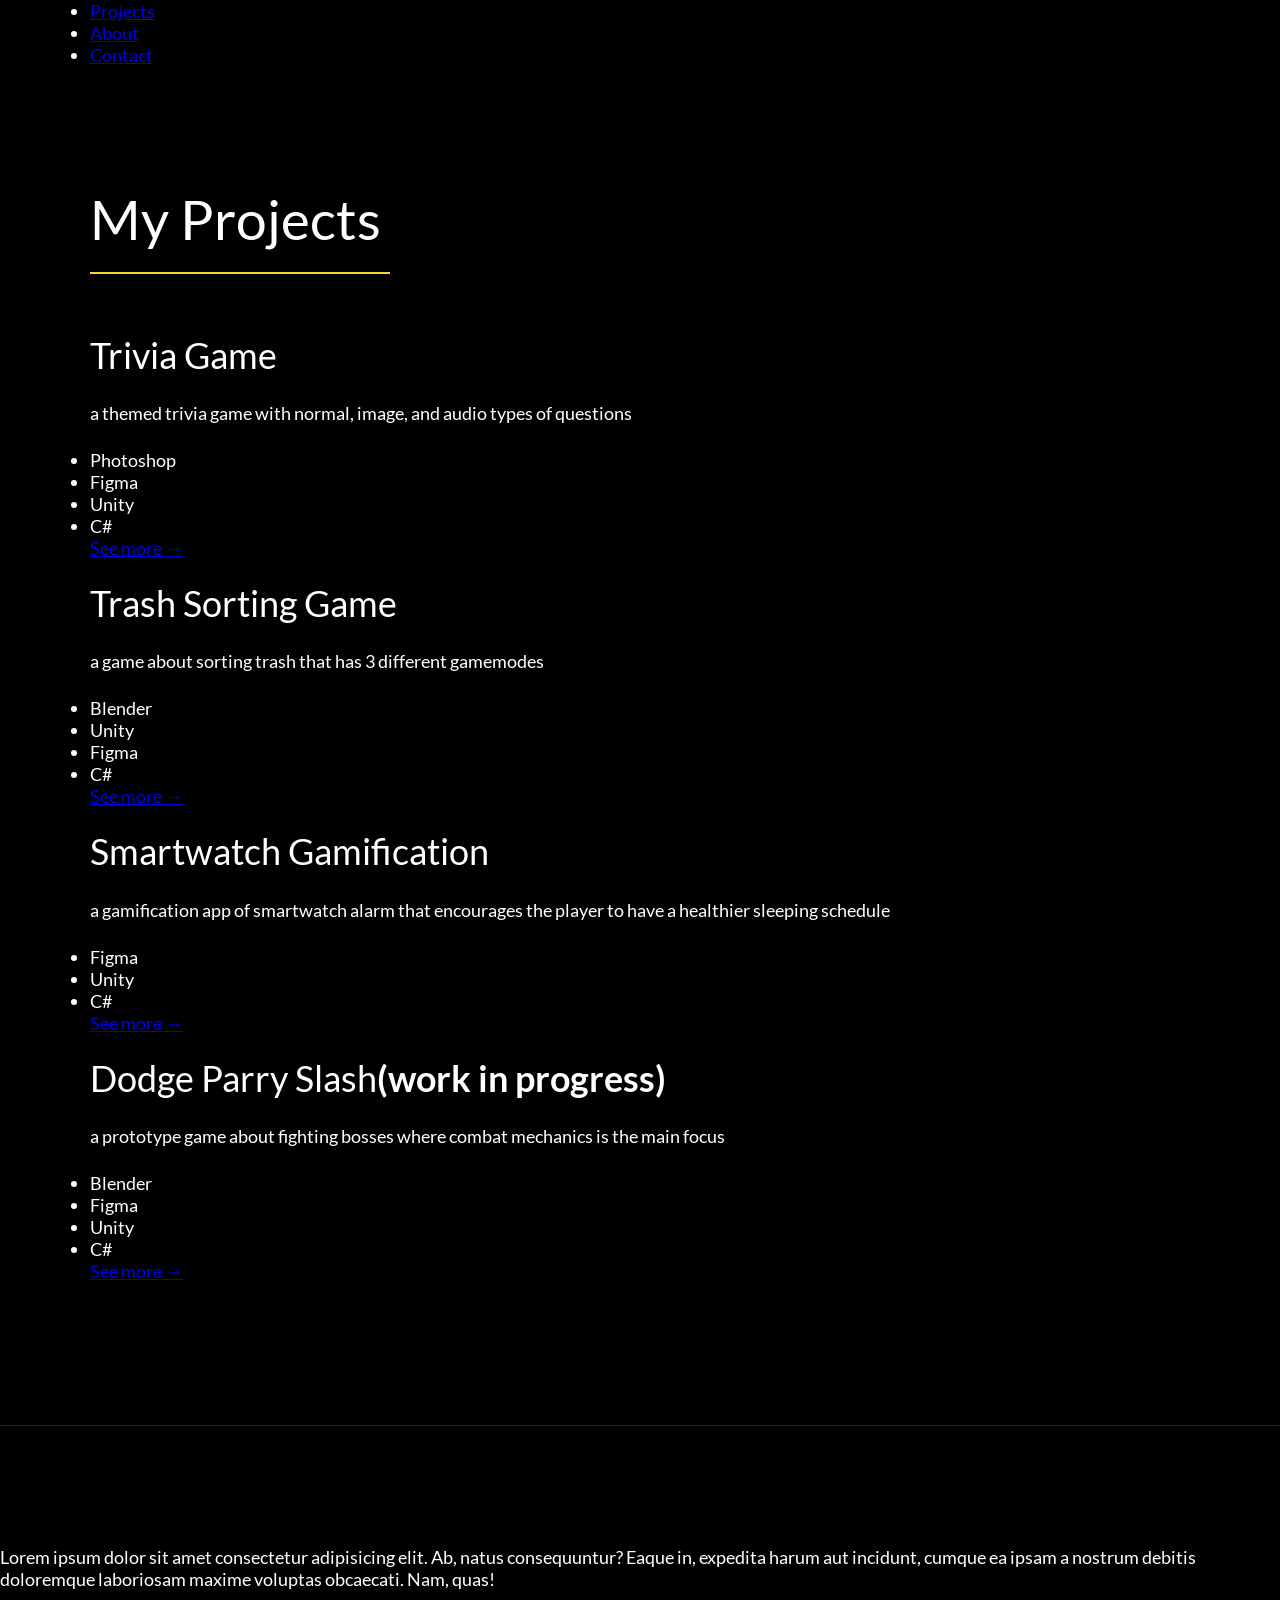
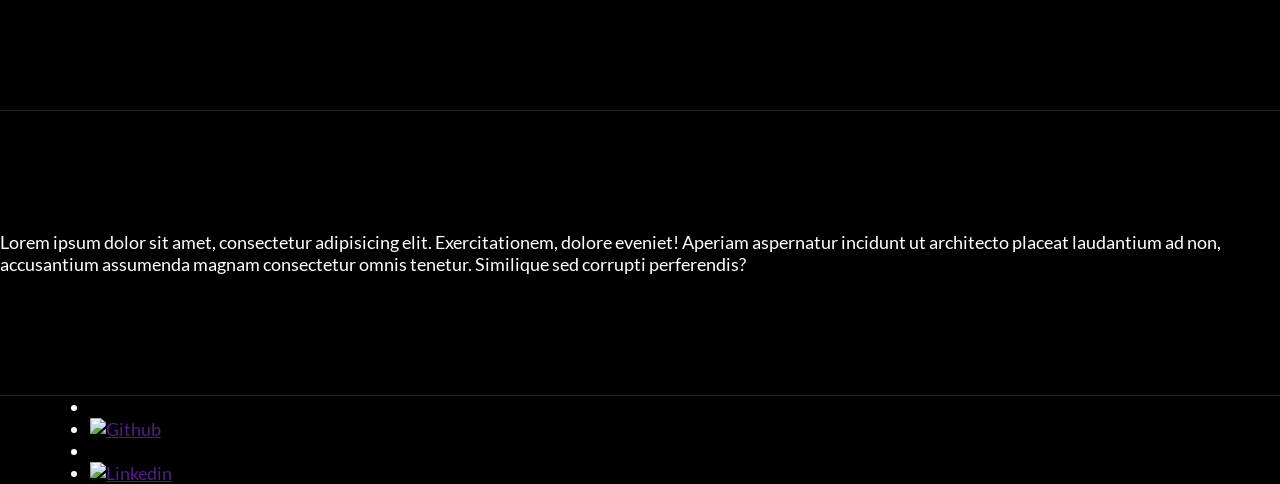
==== index.html @ f2f9a998 "dynamic borders, headers n paragraphs" ====
<!DOCTYPE html>
<html lang="en">
<head>
    <meta charset="UTF-8">
    <meta name="viewport" content="width=device-width, initial-scale=1.0">
    <title>Imanuel Eklesio | Game Developer | Indonesia, Jakarta</title>
    <link rel="stylesheet" href="style.css">
</head>

<body>
    <header class="header" role="banner" id="top">
        <div class="row">
            <nav class="nav" role="navigation">
                <ul class="nav-items">
                    <li class="nav-item"><a class="nav-link" href="#project">Projects</a></li>
                    <li class="nav-item"><a class="nav-link" href="#about">About</a></li>
                    <li class="nav-item"><a class="nav-link" href="#contact">Contact</a></li>
                </ul>
            </nav>
        </div>
    </header>
    <main role="main">
        <section class="project", id="project">
            <div class="row">
                <h2>My Projects</h2>
                <div class="project-boxes">
                    <div class="project-box">
                        <div class="project-text">
                            <h3>Trivia Game</h3>
                            <p>a themed trivia game with normal, image, and audio types of questions</p>
                            <ul>
                                <li>Photoshop</li>
                                <li>Figma</li>
                                <li>Unity</li>
                                <li>C#</li>
                            </ul>
                            <div class="work-links">
                                <a href="project-1.html" target="_self" title="details">See more <span>&rarr;</span></a>
                            </div>
                        </div>
                        <div class="project-thumbnail">
                            <img src="" alt="">
                        </div>
                    </div>
                    <div class="project-box">
                        <div class="project-text">
                            <h3>Trash Sorting Game</h3>
                            <p>a game about sorting trash that has 3 different gamemodes</p>
                            <ul>
                                <li>Blender</li>
                                <li>Unity</li>
                                <li>Figma</li>
                                <li>C#</li>
                            </ul>
                            <div class="work-links">
                                <a href="project-2.html" target="_self" title="details">See more <span>&rarr;</span></a>
                            </div>
                        </div>
                        <div class="project-thumbnail">
                            <img src="" alt="">
                        </div>
                    </div><div class="project-box">
                        <div class="project-text">
                            <h3>Smartwatch Gamification</h3>
                            <p>a gamification app of smartwatch alarm that encourages the player to have a healthier sleeping schedule</p>
                            <ul>
                                <li>Figma</li>
                                <li>Unity</li>
                                <li>C#</li>
                            </ul>
                            <div class="work-links">
                                <a href="project-3.html" target="_self" title="details">See more <span>&rarr;</span></a>
                            </div>
                        </div>
                        <div class="project-thumbnail">
                            <img src="" alt="">
                        </div>
                    </div>
                    <div class="project-box">
                        <div class="project-text">
                            <h3>Dodge Parry Slash<b>(work in progress)</b></h3>
                            <p>a prototype game about fighting bosses where combat mechanics is the main focus </p>
                            <ul>
                                <li>Blender</li>
                                <li>Figma</li>
                                <li>Unity</li>
                                <li>C#</li>
                            </ul>
                            <div class="work-links">
                                <a href="project-4.html" target="_self" title="details">See more <span>&rarr;</span></a>
                            </div>
                        </div>
                        <div class="project-thumbnail">
                            <img src="" alt="">
                        </div>
                    </div>
                </div>
            </div>
        </section>
        <section class="about" id="about">
            Lorem ipsum dolor sit amet consectetur adipisicing elit. Ab, natus consequuntur? Eaque in, expedita harum aut incidunt, cumque ea ipsam a nostrum debitis doloremque laboriosam maxime voluptas obcaecati. Nam, quas!
        </section>
        <section class="contact" id="contact">
            Lorem ipsum dolor sit amet, consectetur adipisicing elit. Exercitationem, dolore eveniet! Aperiam aspernatur incidunt ut architecto placeat laudantium ad non, accusantium assumenda magnam consectetur omnis tenetur. Similique sed corrupti perferendis?
        </section>
    </main>

    <footer role="contentinfo" class="footer">
        <div class="row">
            <ul class="footer-social-links">
                <li class="footer-social-link-item">
                    <a href="" title="Link to  Profile">
                        <img src="" class="footer__social-image" alt="">
                    </a>
                </li>
                <li class="footer__social-link-item">
                    <a href="" title="Link to Github Profile">
                        <img src="" class="footer__social-image" alt="Github">
                    </a>
                </li>
                <li class="footer__social-link-item">
                    <a href="" title="Link to  Profile">
                        <img src="" class="footer__social-image" alt="">
                    </a>
                </li>
                <li class="footer__social-link-item">
                    <a href="" title="Link to Linkedin Profile">
                        <img src="" class="footer__social-image" alt="Linkedin">
                    </a>
                </li>
            </ul>
        </div>
    </footer>
</body>
</html>
---- style.css ----
@font-face{
    font-family: 'Lato';
    font-style: normal;
    font-weight: 400;
    src: url('./fonts/Lato-Regular.ttf') format('truetype');
}

@font-face{
    font-family: 'Lato';
    font-style: italic;
    font-weight: 400;
    src: url('./fonts/Lato-Italic.ttf') format('truetype');
}

@font-face{
    font-family: 'Lato';
    font-style: normal;
    font-weight: 700;
    src: url('./fonts/Lato-Bold.ttf') format('truetype');
}

* {
    margin: 0;
    padding: 0;
    box-sizing: inherit;
}

:root{
    --white: #ffffff;
    --black: #000000;
    --grey: #4b514a;
    --yellow: #F2D638;

    --font-size-small: 1.8rem;
    --font-size-normal: 2.2rem;
    --font-size-medium: 2.8rem;
    --font-size-medium-1: 3.6rem;
    --font-size-large: 5.5rem;
    --font-size-huge: 7.5rem;
    --font-stack: 'Lato', sans-serif;

    --line-height-normal: 1.7;
    --line-height-small: 1.2;

    --gutter-huge: 12rem;
    --gutter-medium: 6rem;
    --gutter-normal: 3rem;
    --gutter-small-1: 2.5rem;
    --gutter-small: 2rem;

    --container-max-width: 1180px;
    --container-normal-width: 800px;
    --container-medium-width: 700px; 
    --container-small-width: 500px;

    --border-light: 1px solid rgb(36, 35, 35);
}

body{
    background-color: var(--black);
    color: var(--white);
    font-size: var(--font-size-small);
    font-family: var(--font-stack);
    font-weight: 400;
}

html{
    font-size: 62.5%;
    box-sizing: border-box;
    scroll-behavior: smooth;
}

.row{
    max-width: var(--container-max-width);
    margin: 0 auto;
}

section{
    padding: var(--gutter-huge) 0;
    border-bottom: var(--border-light);
}

img{
    object-fit: contain;
    max-width: 100%;
}

@media(max-width: 1340px){
    .row {
        max-width: 1100px;
    }
}

@media(max-width: 1240px){
    .row {
        padding: 0 var(--gutter-medium);
    }
}

@media(max-width: 600px){
    .row {
        padding: 0 var(--gutter-normal);
    }
}

@media(max-width: 600px){
    .row {
        padding: 0 var(--gutter-small);
    }
}


h1, h2, h3{
    font-family: 'Lato', sans-serif;
    font-weight: 400;
    line-height: var(--line-height-small);
    color: var(--white);
}

.heading-primary{
    line-height: 1;
    font-size: var(--font-size-huge);
    font-weight: 400;
}

@media(max-width: 900px){
    .heading-primary {
        font-size: 6.5rem;
    }
}

h2{
    font-size: var(--font-size-large);
    margin-bottom: var(--gutter-medium);
}

h2::after {
    content: '';
    display: block;
    height: 2px;
    width: 30rem;
    background: var(--yellow);
    margin: var(--gutter-small) 0;
}

h3 {
    font-size: var(--font-size-medium-1);
    margin-bottom: var(--gutter-small);
}

@media(max-width: 500px) {
    .heading-primary {
        font-size: var(--font-size-large);
    }

    h2 {
        font-size: var(--font-size-medium-1);
    }

    h3 {
        font-size: var(--font-size-medium);
    }
}

p {
    margin: var(--gutter-small-1) 0;
}

@media(max-width: 900px) {
    p { 
        max-width: var(--container-small-width);
    }
}
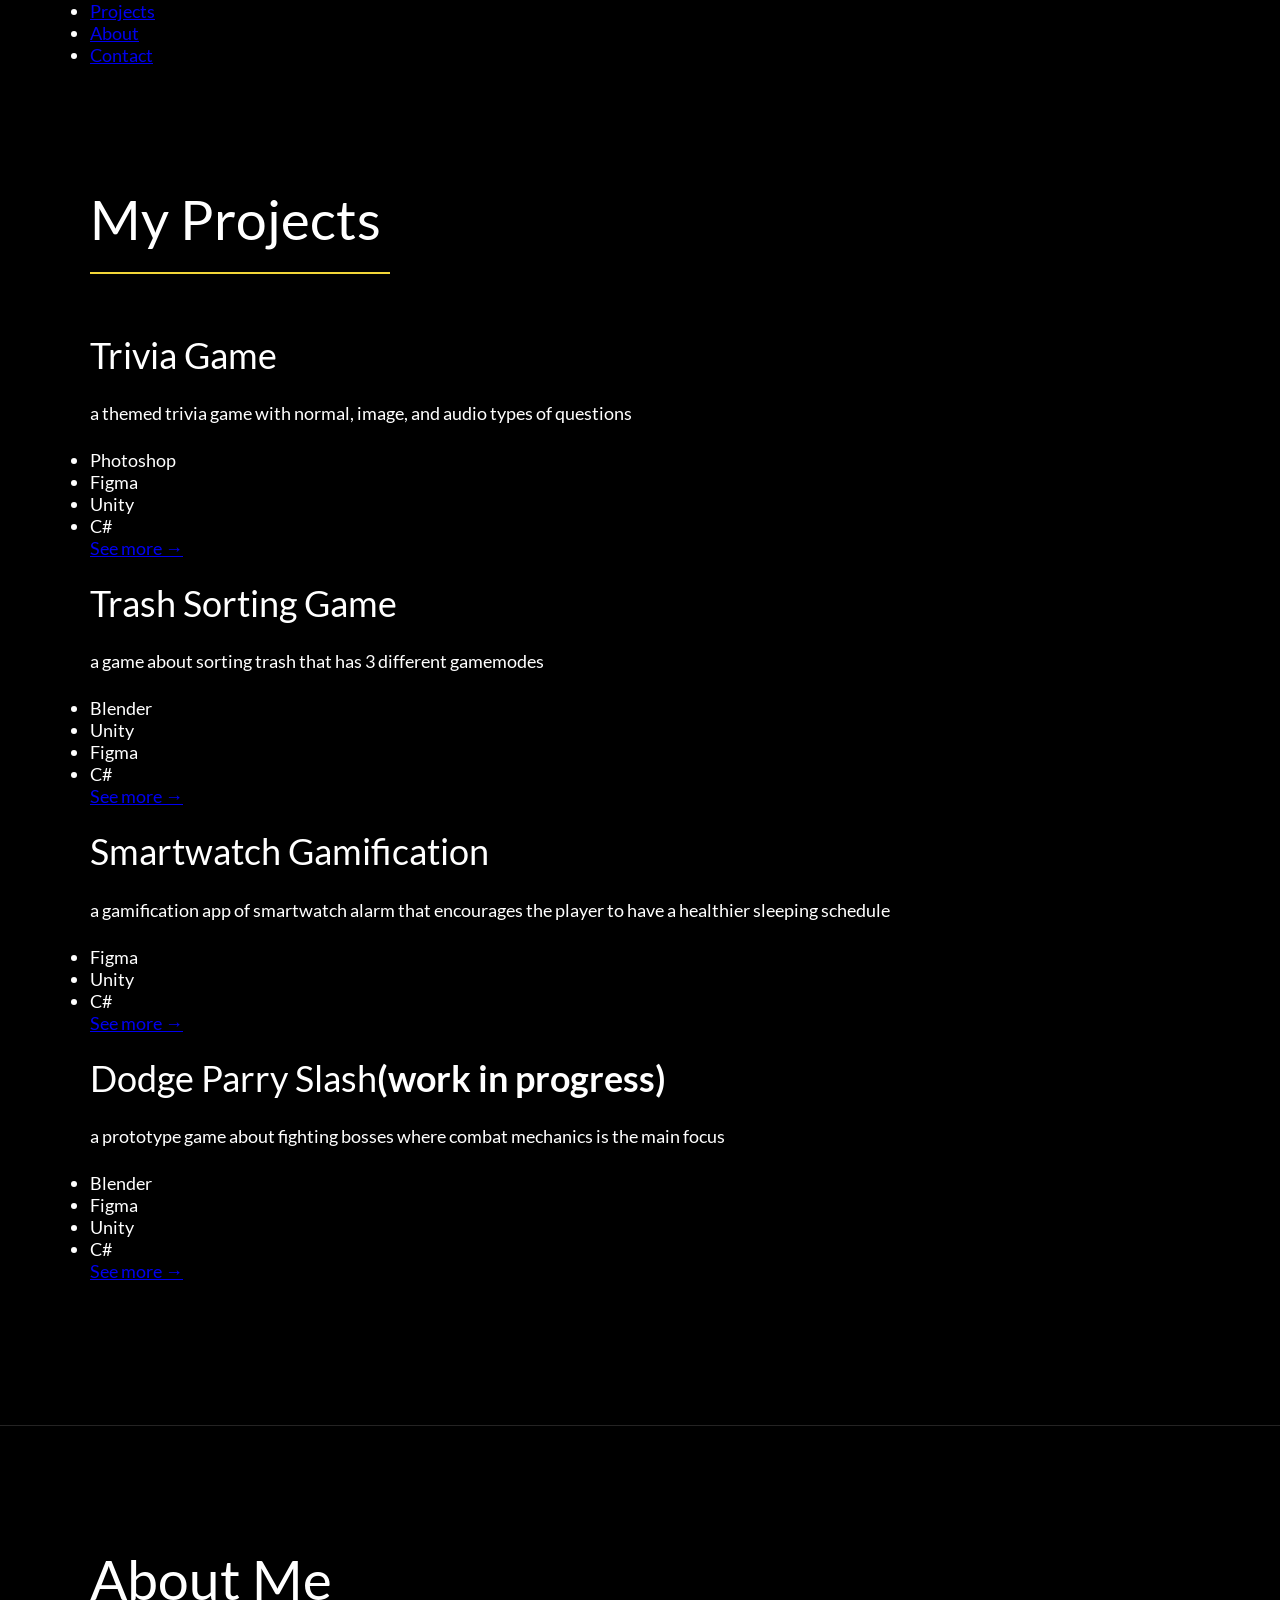
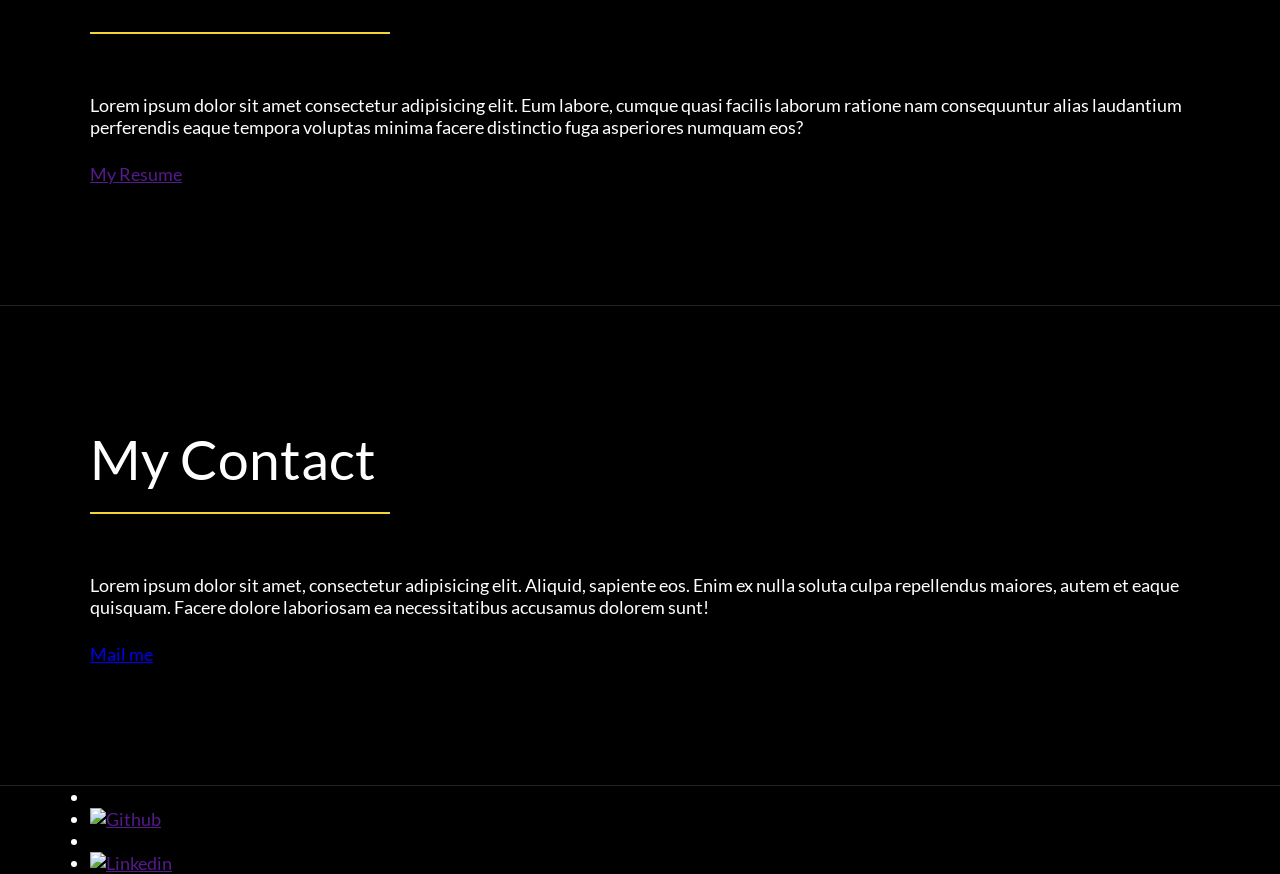
==== commit 1cb3303a: "about me, contact the mail is still kinda not working??" ====
--- a/index.html
+++ b/index.html
@@ -98,10 +98,25 @@
             </div>
         </section>
         <section class="about" id="about">
-            Lorem ipsum dolor sit amet consectetur adipisicing elit. Ab, natus consequuntur? Eaque in, expedita harum aut incidunt, cumque ea ipsam a nostrum debitis doloremque laboriosam maxime voluptas obcaecati. Nam, quas!
+            <div class="row">
+                <h2>About Me</h2>
+                <div class="about-content">
+                    <div class="about-text">
+                        <p>Lorem ipsum dolor sit amet consectetur adipisicing elit. Eum labore, cumque quasi facilis laborum ratione nam consequuntur alias laudantium perferendis eaque tempora voluptas minima facere distinctio fuga asperiores numquam eos?</p>
+                        <a href="" class="btn">My Resume</a>
+                    </div>
+                    <div class="about-photo">
+                        <a href="" alt=''></a>
+                    </div>
+                </div>
+            </div>
         </section>
         <section class="contact" id="contact">
-            Lorem ipsum dolor sit amet, consectetur adipisicing elit. Exercitationem, dolore eveniet! Aperiam aspernatur incidunt ut architecto placeat laudantium ad non, accusantium assumenda magnam consectetur omnis tenetur. Similique sed corrupti perferendis?
+            <div class="row">
+                <h2>My Contact</h2>
+                <p>Lorem ipsum dolor sit amet, consectetur adipisicing elit. Aliquid, sapiente eos. Enim ex nulla soluta culpa repellendus maiores, autem et eaque quisquam. Facere dolore laboriosam ea necessitatibus accusamus dolorem sunt!</p>
+                <a href="mailto:imanuel.eklesio@gmail.com" class="btn">Mail me</a>
+            </div>
         </section>
     </main>
 
--- a/style.css
+++ b/style.css
@@ -134,7 +134,7 @@
     margin-bottom: var(--gutter-medium);
 }
 
-h2::after {
+h2::after{
     content: '';
     display: block;
     height: 2px;
@@ -148,7 +148,7 @@
     margin-bottom: var(--gutter-small);
 }
 
-@media(max-width: 500px) {
+@media(max-width: 500px){
     .heading-primary {
         font-size: var(--font-size-large);
     }
@@ -166,7 +166,7 @@
     margin: var(--gutter-small-1) 0;
 }
 
-@media(max-width: 900px) {
+@media(max-width: 900px){
     p { 
         max-width: var(--container-small-width);
     }
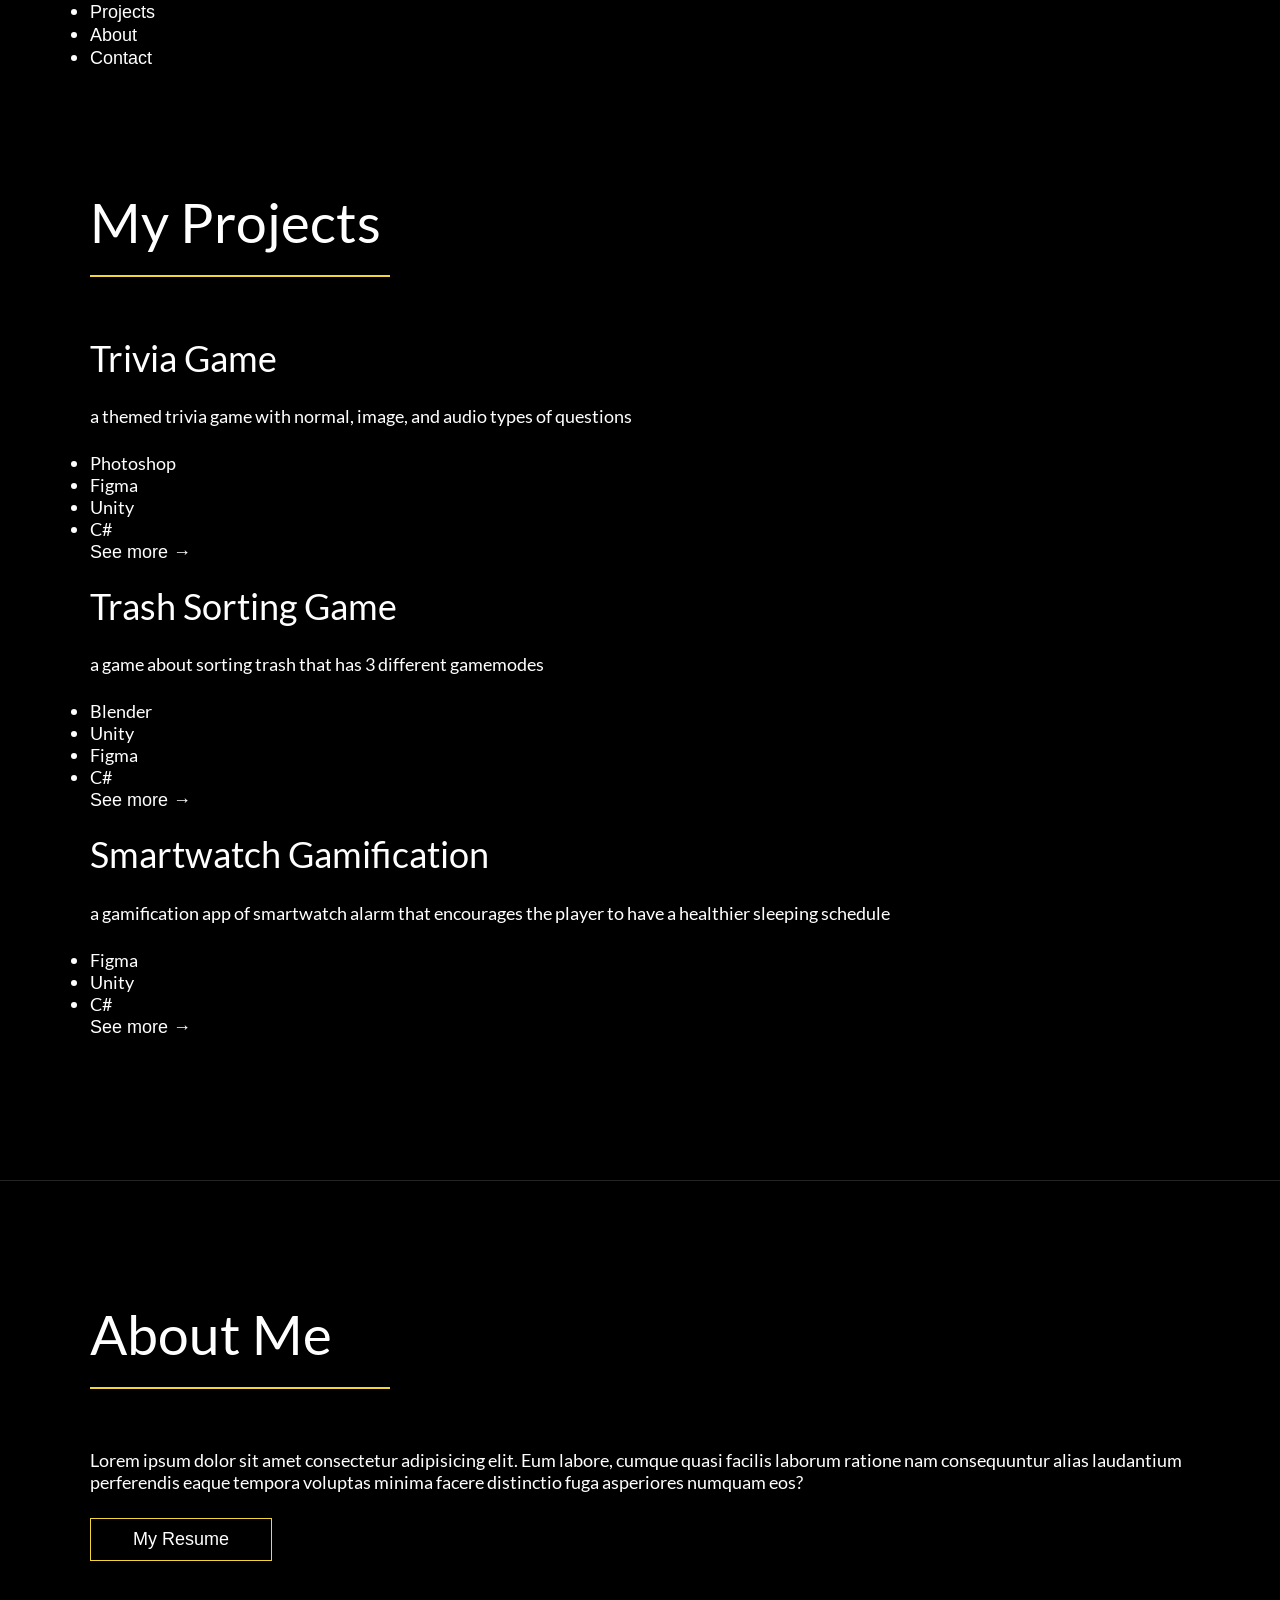
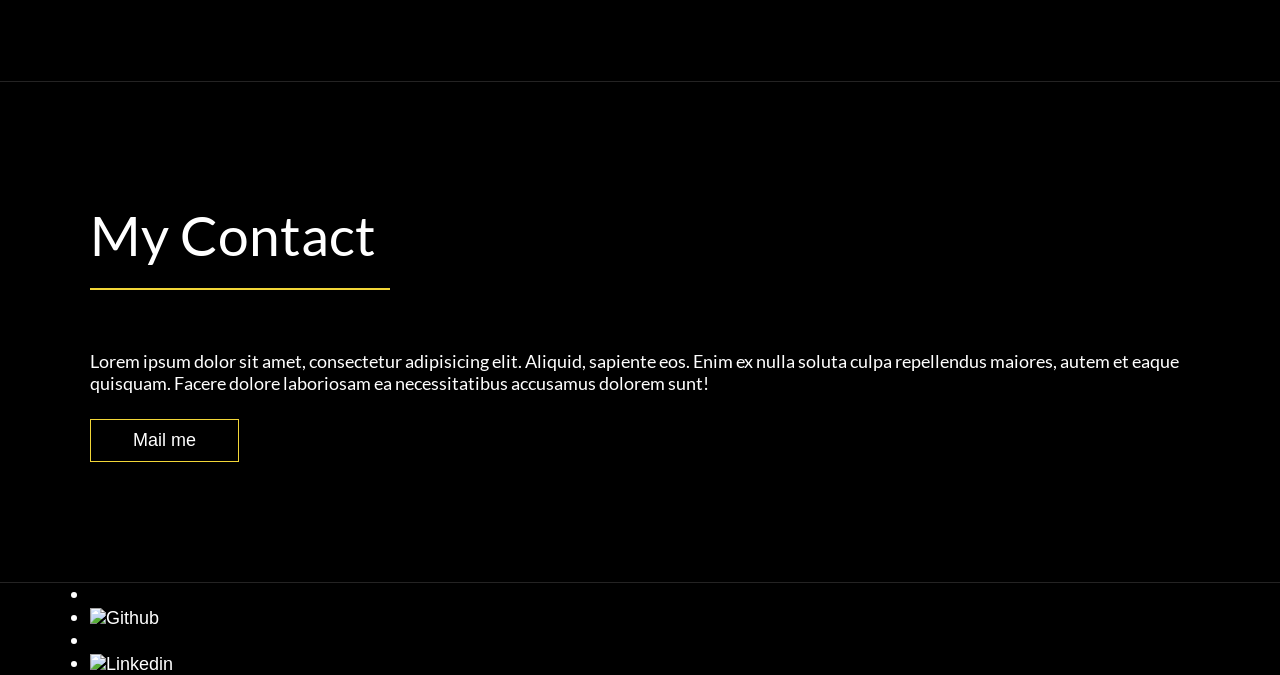
==== commit 7c640876: "buttons and links, mainly links (CSS)" ====
--- a/index.html
+++ b/index.html
@@ -35,7 +35,7 @@
                                 <li>C#</li>
                             </ul>
                             <div class="work-links">
-                                <a href="project-1.html" target="_self" title="details">See more <span>&rarr;</span></a>
+                                <a class="link" href="project-1.html" target="_self" title="details">See more <span>&rarr;</span></a>
                             </div>
                         </div>
                         <div class="project-thumbnail">
@@ -53,7 +53,7 @@
                                 <li>C#</li>
                             </ul>
                             <div class="work-links">
-                                <a href="project-2.html" target="_self" title="details">See more <span>&rarr;</span></a>
+                                <a class="link" href="project-2.html" target="_self" title="details">See more <span>&rarr;</span></a>
                             </div>
                         </div>
                         <div class="project-thumbnail">
@@ -69,14 +69,14 @@
                                 <li>C#</li>
                             </ul>
                             <div class="work-links">
-                                <a href="project-3.html" target="_self" title="details">See more <span>&rarr;</span></a>
+                                <a class="link" href="project-3.html" target="_self" title="details">See more <span>&rarr;</span></a>
                             </div>
                         </div>
                         <div class="project-thumbnail">
                             <img src="" alt="">
                         </div>
                     </div>
-                    <div class="project-box">
+                    <!--<div class="project-box">
                         <div class="project-text">
                             <h3>Dodge Parry Slash<b>(work in progress)</b></h3>
                             <p>a prototype game about fighting bosses where combat mechanics is the main focus </p>
@@ -93,7 +93,7 @@
                         <div class="project-thumbnail">
                             <img src="" alt="">
                         </div>
-                    </div>
+                    </div>-->
                 </div>
             </div>
         </section>
@@ -103,7 +103,7 @@
                 <div class="about-content">
                     <div class="about-text">
                         <p>Lorem ipsum dolor sit amet consectetur adipisicing elit. Eum labore, cumque quasi facilis laborum ratione nam consequuntur alias laudantium perferendis eaque tempora voluptas minima facere distinctio fuga asperiores numquam eos?</p>
-                        <a href="" class="btn">My Resume</a>
+                        <a href="Imanuel Eklesio Resume.pdf" download class="btn">My Resume</a>
                     </div>
                     <div class="about-photo">
                         <a href="" alt=''></a>
--- a/style.css
+++ b/style.css
@@ -19,7 +19,7 @@
     src: url('./fonts/Lato-Bold.ttf') format('truetype');
 }
 
-* {
+*{
     margin: 0;
     padding: 0;
     box-sizing: inherit;
@@ -70,6 +70,8 @@
     scroll-behavior: smooth;
 }
 
+/*margins*/
+
 .row{
     max-width: var(--container-max-width);
     margin: 0 auto;
@@ -109,6 +111,7 @@
     }
 }
 
+/*headers*/
 
 h1, h2, h3{
     font-family: 'Lato', sans-serif;
@@ -143,31 +146,66 @@
     margin: var(--gutter-small) 0;
 }
 
-h3 {
+h3{
     font-size: var(--font-size-medium-1);
     margin-bottom: var(--gutter-small);
 }
 
 @media(max-width: 500px){
-    .heading-primary {
+    .heading-primary{
         font-size: var(--font-size-large);
     }
 
-    h2 {
+    h2{
         font-size: var(--font-size-medium-1);
     }
 
-    h3 {
+    h3{
         font-size: var(--font-size-medium);
     }
 }
 
-p {
+p{
     margin: var(--gutter-small-1) 0;
 }
 
 @media(max-width: 900px){
-    p { 
+    p{ 
         max-width: var(--container-small-width);
     }
-}+}
+
+/*buttons & links*/
+
+a{
+    color: var(--white);
+    font-weight: 400;
+    font-family: 'Jost', sans-serif;
+    transition: all .2s;
+    outline: 2px solid transparent;
+    text-decoration: none;
+}
+
+.btn{
+    position: relative;
+    display: inline-block;
+    padding: 1rem 4.2rem;
+    text-decoration: none;
+    color: inherit;
+    border: 1px solid  var(--yellow);
+    font-weight: 400;
+}
+
+.link:hover{
+    color: var(--yellow);
+}
+
+.link__text{
+    position: relative;
+    display: inline-block;
+    padding: .6rem;
+    color: inherit;
+    text-decoration: none;
+    border-bottom: 1px solid var(--yellow);
+    overflow: hidden;
+}
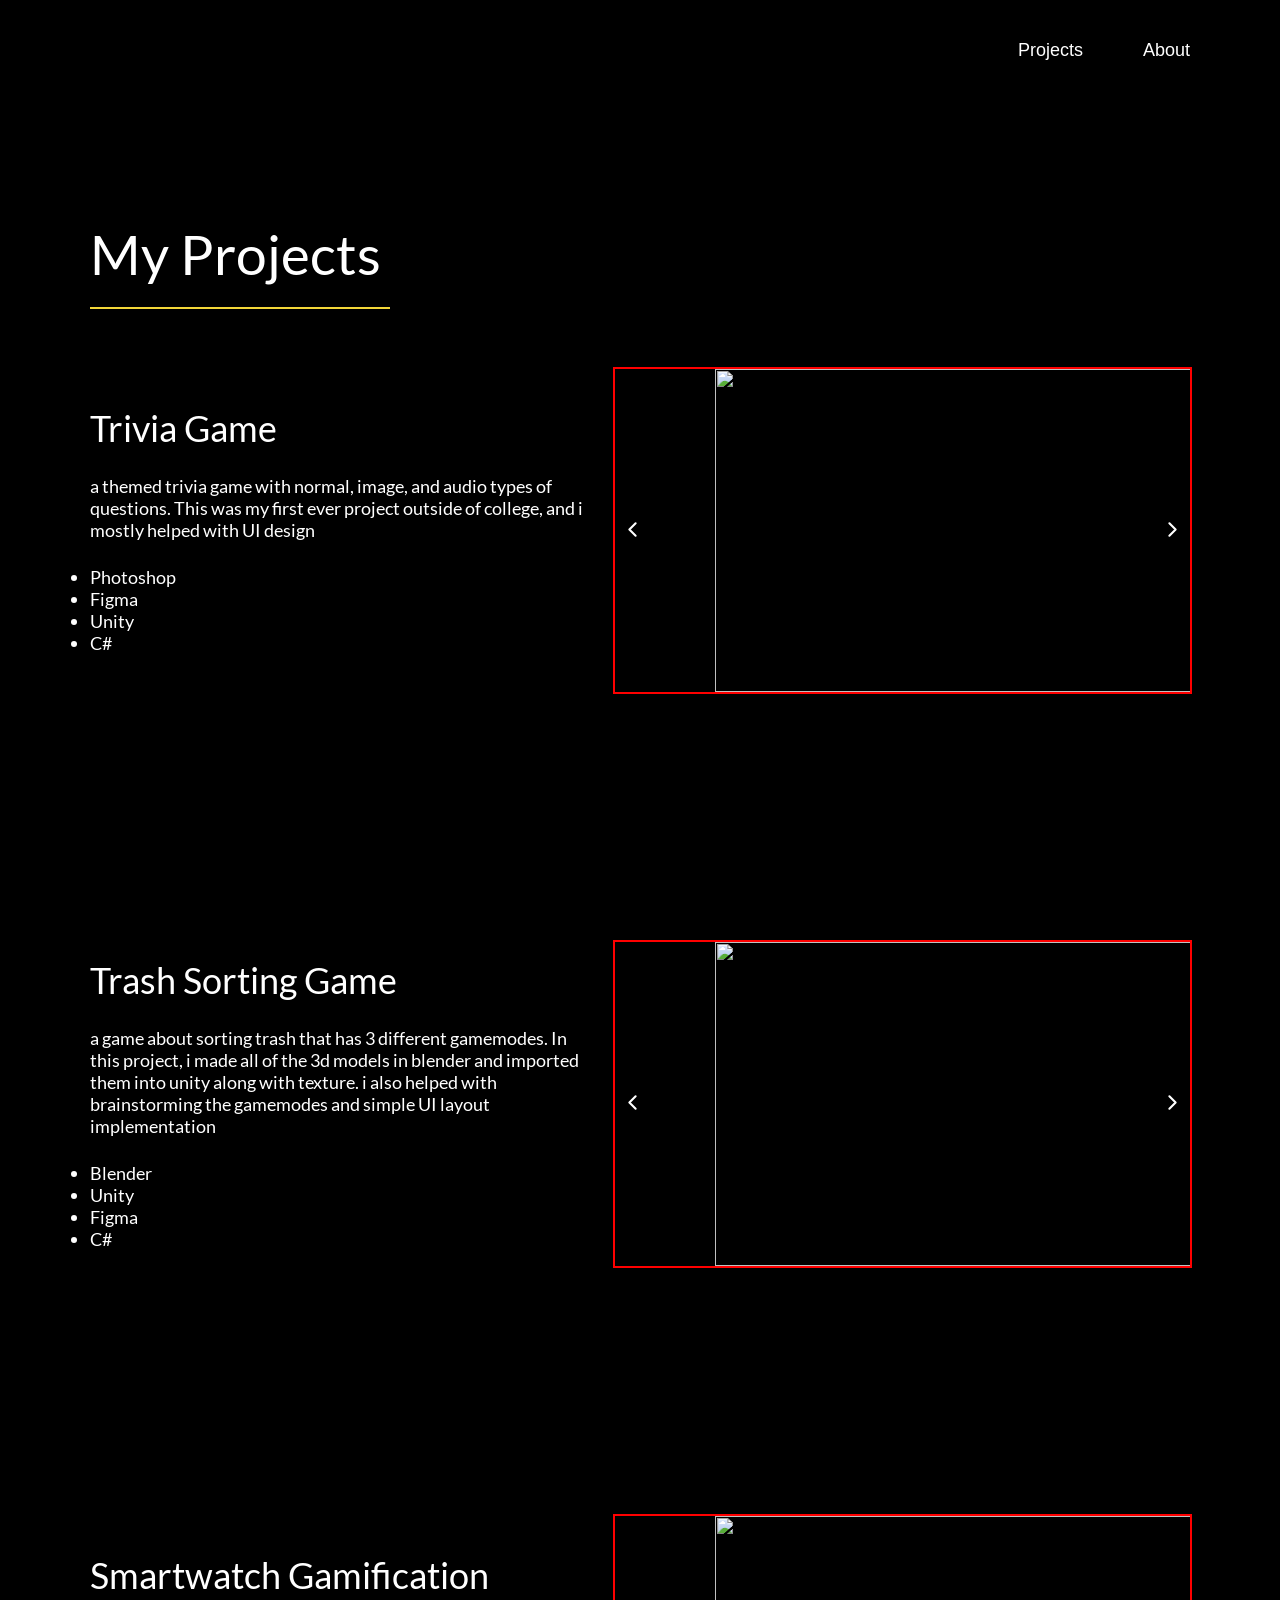
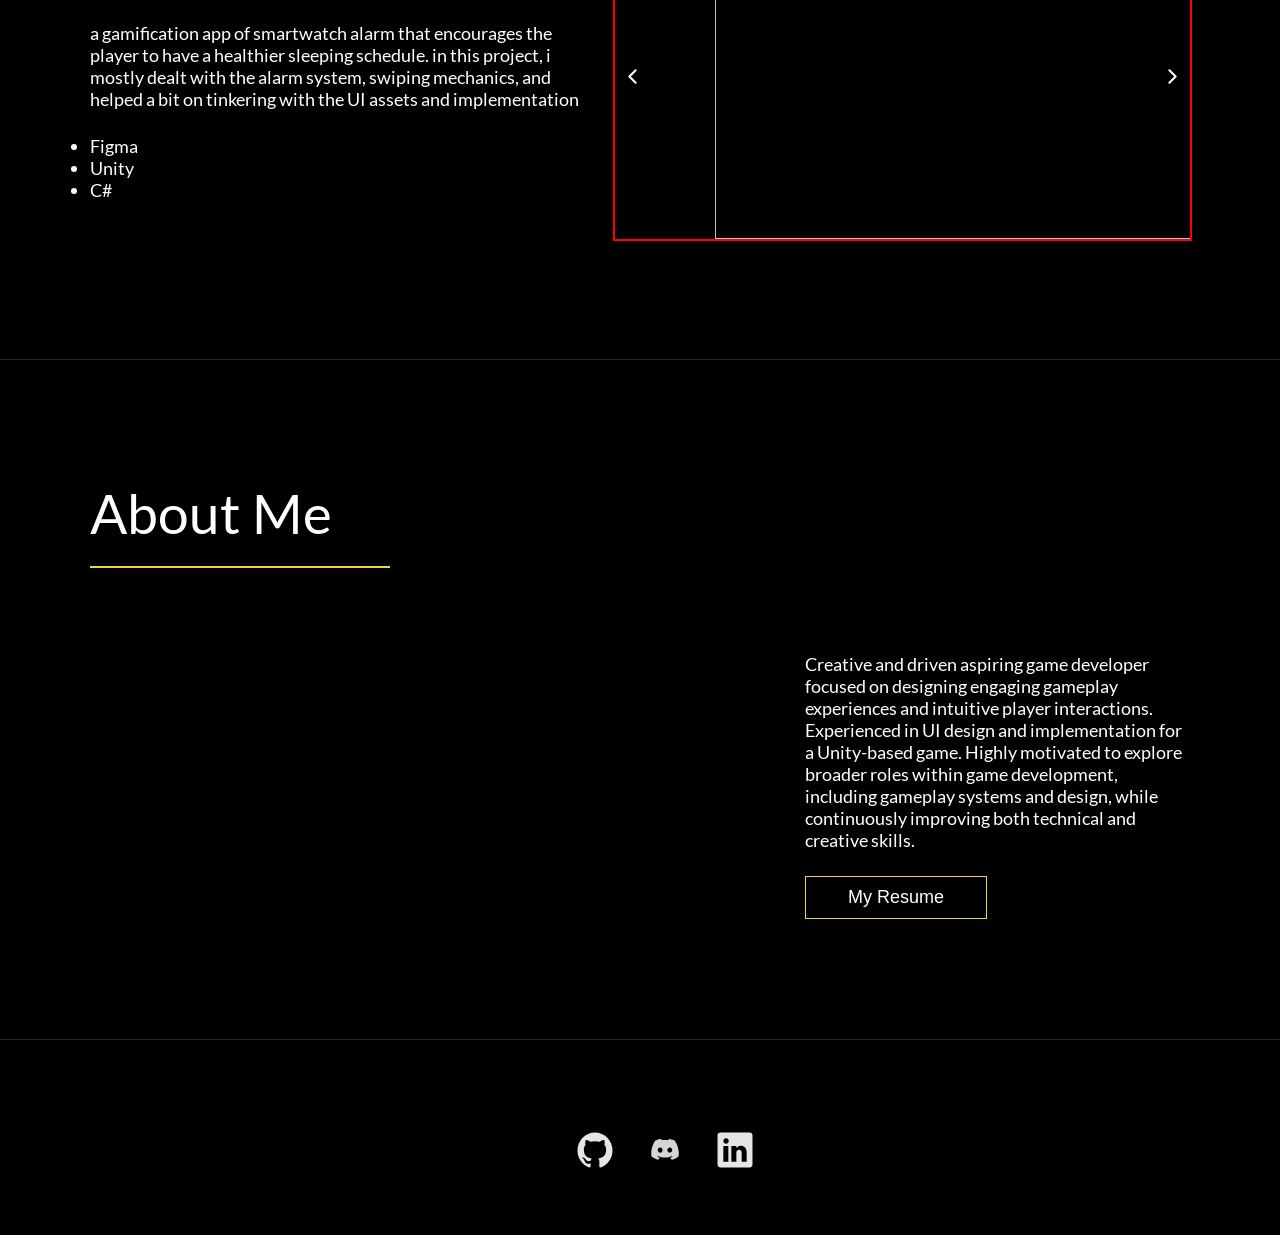
==== commit 8571929e: "footer, logos, header, projects layouts" ====
--- a/index.html
+++ b/index.html
@@ -14,7 +14,7 @@
                 <ul class="nav-items">
                     <li class="nav-item"><a class="nav-link" href="#project">Projects</a></li>
                     <li class="nav-item"><a class="nav-link" href="#about">About</a></li>
-                    <li class="nav-item"><a class="nav-link" href="#contact">Contact</a></li>
+                    <!--<li class="nav-item"><a class="nav-link" href="#contact">Contact</a></li>-->
                 </ul>
             </nav>
         </div>
@@ -27,53 +27,122 @@
                     <div class="project-box">
                         <div class="project-text">
                             <h3>Trivia Game</h3>
-                            <p>a themed trivia game with normal, image, and audio types of questions</p>
+                            <p>a themed trivia game with normal, image, and audio types of questions. This was my first ever project outside of college, and i mostly helped with UI design</p>
                             <ul>
                                 <li>Photoshop</li>
                                 <li>Figma</li>
                                 <li>Unity</li>
                                 <li>C#</li>
                             </ul>
-                            <div class="work-links">
+                            <!--<div class="work-links">
                                 <a class="link" href="project-1.html" target="_self" title="details">See more <span>&rarr;</span></a>
-                            </div>
-                        </div>
-                        <div class="project-thumbnail">
-                            <img src="" alt="">
+                            </div>-->
+                        </div>
+                        <div class="project-image-box">
+                            <div class="project-slides">
+                                <div class="slider">
+                                    <div class="slide active">
+                                        <img src="" alt="">
+                                    </div>
+                                    <div class="slide">
+                                        <img src="" alt="">
+                                    </div>
+                                    <div class="slide">
+                                        <img src="" alt="">
+                                    </div>
+                                    <div class="slide">
+                                        <img src="" alt="">
+                                    </div>
+                                    <div class="slide">
+                                        <img src="" alt="">
+                                    </div>
+                                    <div class="slide">
+                                        <img src="" alt="">
+                                    </div>
+                                </div>
+                                <button class="slider-button prev"><svg viewBox="0 0 24 24"> <polyline points="15 18 9 12 15 6"></polyline></svg></button>
+                                <button class="slider-button next"><svg viewBox="0 0 24 24"> <polyline points="9 6 15 12 9 18"></polyline></svg></button>
+                            </div>
                         </div>
                     </div>
                     <div class="project-box">
                         <div class="project-text">
                             <h3>Trash Sorting Game</h3>
-                            <p>a game about sorting trash that has 3 different gamemodes</p>
+                            <p>a game about sorting trash that has 3 different gamemodes. In this project, i made all of the 3d models in blender and imported them into unity along with texture. i also helped with brainstorming the gamemodes and simple UI layout implementation </p>
                             <ul>
                                 <li>Blender</li>
                                 <li>Unity</li>
                                 <li>Figma</li>
                                 <li>C#</li>
                             </ul>
-                            <div class="work-links">
+                            <!--<div class="work-links">
                                 <a class="link" href="project-2.html" target="_self" title="details">See more <span>&rarr;</span></a>
-                            </div>
-                        </div>
-                        <div class="project-thumbnail">
-                            <img src="" alt="">
+                            </div>-->
+                        </div>
+                         <div class="project-image-box">
+                            <div class="project-slides">
+                                <div class="slider">
+                                    <div class="slide active">
+                                        <img src="" alt="">
+                                    </div>
+                                    <div class="slide">
+                                        <img src="" alt="">
+                                    </div>
+                                    <div class="slide">
+                                        <img src="" alt="">
+                                    </div>
+                                    <div class="slide">
+                                        <img src="" alt="">
+                                    </div>
+                                    <div class="slide">
+                                        <img src="" alt="">
+                                    </div>
+                                    <div class="slide">
+                                        <img src="" alt="">
+                                    </div>
+                                </div>
+                                <button class="slider-button prev"><svg viewBox="0 0 24 24"> <polyline points="15 18 9 12 15 6"></polyline></svg></button>
+                                <button class="slider-button next"><svg viewBox="0 0 24 24"> <polyline points="9 6 15 12 9 18"></polyline></svg></button>
+                            </div>
                         </div>
                     </div><div class="project-box">
                         <div class="project-text">
                             <h3>Smartwatch Gamification</h3>
-                            <p>a gamification app of smartwatch alarm that encourages the player to have a healthier sleeping schedule</p>
-                            <ul>
-                                <li>Figma</li>
-                                <li>Unity</li>
-                                <li>C#</li>
-                            </ul>
-                            <div class="work-links">
+                            <p>a gamification app of smartwatch alarm that encourages the player to have a healthier sleeping schedule. in this project, i mostly dealt with the alarm system, swiping mechanics, and helped a bit on tinkering with the UI assets and implementation</p>
+                            <ul>
+                                <li>Figma</li>
+                                <li>Unity</li>
+                                <li>C#</li>
+                            </ul>
+                            <!--<div class="work-links">
                                 <a class="link" href="project-3.html" target="_self" title="details">See more <span>&rarr;</span></a>
-                            </div>
-                        </div>
-                        <div class="project-thumbnail">
-                            <img src="" alt="">
+                            </div>-->
+                        </div>
+                         <div class="project-image-box">
+                            <div class="project-slides">
+                                <div class="slider">
+                                    <div class="slide active">
+                                        <img src="" alt="">
+                                    </div>
+                                    <div class="slide">
+                                        <img src="" alt="">
+                                    </div>
+                                    <div class="slide">
+                                        <img src="" alt="">
+                                    </div>
+                                    <div class="slide">
+                                        <img src="" alt="">
+                                    </div>
+                                    <div class="slide">
+                                        <img src="" alt="">
+                                    </div>
+                                    <div class="slide">
+                                        <img src="" alt="">
+                                    </div>
+                                </div>
+                                <button class="slider-button prev"><svg viewBox="0 0 24 24"> <polyline points="15 18 9 12 15 6"></polyline></svg></button>
+                                <button class="slider-button next"><svg viewBox="0 0 24 24"> <polyline points="9 6 15 12 9 18"></polyline></svg></button>
+                            </div>
                         </div>
                     </div>
                     <!--<div class="project-box">
@@ -102,7 +171,7 @@
                 <h2>About Me</h2>
                 <div class="about-content">
                     <div class="about-text">
-                        <p>Lorem ipsum dolor sit amet consectetur adipisicing elit. Eum labore, cumque quasi facilis laborum ratione nam consequuntur alias laudantium perferendis eaque tempora voluptas minima facere distinctio fuga asperiores numquam eos?</p>
+                        <p>Creative and driven aspiring game developer focused on designing engaging gameplay experiences and intuitive player interactions. Experienced in UI design and implementation for a Unity-based game. Highly motivated to explore broader roles within game development, including gameplay systems and design, while continuously improving both technical and creative skills.</p>
                         <a href="Imanuel Eklesio Resume.pdf" download class="btn">My Resume</a>
                     </div>
                     <div class="about-photo">
@@ -111,36 +180,36 @@
                 </div>
             </div>
         </section>
-        <section class="contact" id="contact">
+        <!--<section class="contact" id="contact">
             <div class="row">
-                <h2>My Contact</h2>
-                <p>Lorem ipsum dolor sit amet, consectetur adipisicing elit. Aliquid, sapiente eos. Enim ex nulla soluta culpa repellendus maiores, autem et eaque quisquam. Facere dolore laboriosam ea necessitatibus accusamus dolorem sunt!</p>
+                <h2>My Contacts</h2>
+                <p></p>
                 <a href="mailto:imanuel.eklesio@gmail.com" class="btn">Mail me</a>
             </div>
-        </section>
+        </section>-->
     </main>
 
     <footer role="contentinfo" class="footer">
         <div class="row">
             <ul class="footer-social-links">
                 <li class="footer-social-link-item">
-                    <a href="" title="Link to  Profile">
-                        <img src="" class="footer__social-image" alt="">
+                    <a href="" target="_blank" title="Link to  Profile">
+                        <img src="" class="footer-social-image" alt="">
                     </a>
                 </li>
                 <li class="footer__social-link-item">
-                    <a href="" title="Link to Github Profile">
-                        <img src="" class="footer__social-image" alt="Github">
+                    <a href="https://github.com/idknueru" target="_blank" title="Link to Github Profile">
+                        <img src="./images/github.svg" class="footer-social-image" alt="Github">
                     </a>
                 </li>
                 <li class="footer__social-link-item">
-                    <a href="" title="Link to  Profile">
-                        <img src="" class="footer__social-image" alt="">
+                    <a href="https://discord.com/users/267549645373308939" target="_blank" title="Link to Discord Profile">
+                        <img src="./images/discord.svg" class="footer-social-image" alt="Discord">
                     </a>
                 </li>
                 <li class="footer__social-link-item">
-                    <a href="" title="Link to Linkedin Profile">
-                        <img src="" class="footer__social-image" alt="Linkedin">
+                    <a href="https://www.linkedin.com/in/imanuel-eklesio" target="_blank" title="Link to Linkedin Profile">
+                        <img src="/images/linkedin.svg" class="footer-social-image" alt="Linkedin">
                     </a>
                 </li>
             </ul>
--- a/style.css
+++ b/style.css
@@ -196,16 +196,225 @@
     font-weight: 400;
 }
 
-.link:hover{
+.nav-item:hover{
     color: var(--yellow);
 }
 
-.link__text{
+.slider-button {
+  position: absolute;
+  top: 50%;
+  transform: translateY(-50%);
+  z-index: 2;
+
+  background: transparent;
+  border: none;
+  cursor: pointer;
+}
+
+.prev { left: 0.5rem; }
+.next { right: 0.5rem; }
+
+.slider-button svg {
+  width: 2.5rem;
+  height: 2.5rem;
+  stroke: var(--white);
+  fill: none;
+  stroke-width: 2;
+  stroke-linecap: round;
+  stroke-linejoin: round;
+  transition: stroke 0.2s;
+}
+
+.slider-button:hover svg {
+  stroke: var(--yellow);
+}
+
+
+/*Navigation*/
+.nav{
+    display: flex;
+    justify-content: flex-end;
+    padding: var(--gutter-normal) 0;
+}
+
+.nav-items{
+    display: flex;
+    list-style: none;
+}
+
+.nav-item:not(:last-child){
+    margin-right: var(--gutter-medium);
+}
+
+@media(max-width: 500px){
+    .nav {
+        justify-content: center;
+    }
+}
+
+@media(max-width: 400px){
+    .nav-item:not(:last-child){
+        margin-right: var(--gutter-normal);
+    }
+}
+
+@media(max-width: 300px){
+    .nav{
+        font-size: var(--font-size-small);
+    }
+}
+
+.nav-link{
     position: relative;
     display: inline-block;
-    padding: .6rem;
+    padding: 1rem 0;
+    text-decoration: none;
     color: inherit;
-    text-decoration: none;
-    border-bottom: 1px solid var(--yellow);
+    transition: all .2s;
+}
+
+/*Projects*/
+.project-box{
+    display: flex;
+    align-items: center;
+    gap: var(--gutter-normal);
+}
+
+@media(max-width: 900px) {
+    .project-box{
+        align-items: initial;
+        flex-direction: column-reverse;
+    }
+}
+
+.project-box:not(:last-child){
+    margin-bottom: 25rem;
+}
+
+@media(max-width: 500px){
+    .project-box:not(:last-child) {
+        margin-bottom: 20rem;
+    }
+}
+
+/*.project-links{
+    display: flex;
+    align-items: center;
+}*/
+
+.project-text{
+    flex: 0 0 45%;
+}
+
+.project-list{
+    /* list-style-type: square; */
+    list-style-position: inside;
+    margin-bottom: var(--gutter-normal);
+}
+
+.project-image-box{
+    flex: 1;
+    position: relative;
+    aspect-ratio: 16 / 9;
     overflow: hidden;
-}
+    outline: 2px solid red;
+}
+
+.project-slides {
+  position: relative;
+  width: 100%;
+  height: 100%;
+}
+
+.slider{
+    width: 100%;
+    height: 100%;
+    position: relative;
+}
+
+.slide {
+  position: absolute;
+  width: 100%;
+  height: 100%;
+  opacity: 0;
+  transition: opacity 0.3s;
+}
+
+.slide.active {
+  opacity: 1;
+}
+
+.slide img,
+.slide video {
+  width: 100%;
+  height: 100%;
+  object-fit: contain;
+}
+
+@media(min-width: 901px) {
+    .slider{
+        flex: 1;
+        margin: 0 0 0 10rem;
+    }
+}
+
+
+/*About Me*/
+.about-content{
+    display: flex;
+    flex-direction: row-reverse;
+    align-items: center;
+}
+
+@media(max-width: 900px){
+    .about-content {
+        flex-direction: column-reverse;
+        align-items: initial;
+    }
+}
+
+.about-photo-container{
+    margin-bottom: var(--gutter-normal);
+}
+
+@media(min-width: 901px){
+    .about-text{
+        flex: 0 0 35%;
+    }
+    
+    .about-photo-container{
+        flex: 1;
+        margin: 0 var(--gutter-huge) 0 0;
+    }
+}
+
+
+/*Footer*/
+.footer {
+    text-align: center;
+    padding: var(--gutter-medium) 0 var(--gutter-normal);
+}
+
+.footer-social-links{
+    display: flex;
+    justify-content: center;
+    padding: var(--gutter-normal) 0;
+    list-style: none;
+    gap:var(--gutter-normal);
+}
+
+.footer-social-link-item:not(:last-of-type){
+    margin-right: var(--gutter-small);
+}
+
+.footer-social-image {
+    height: 4rem;
+}
+
+
+
+@media(max-width: 500px){
+    .footer{
+        padding: var(--gutter-medium) 0;
+    } 
+}
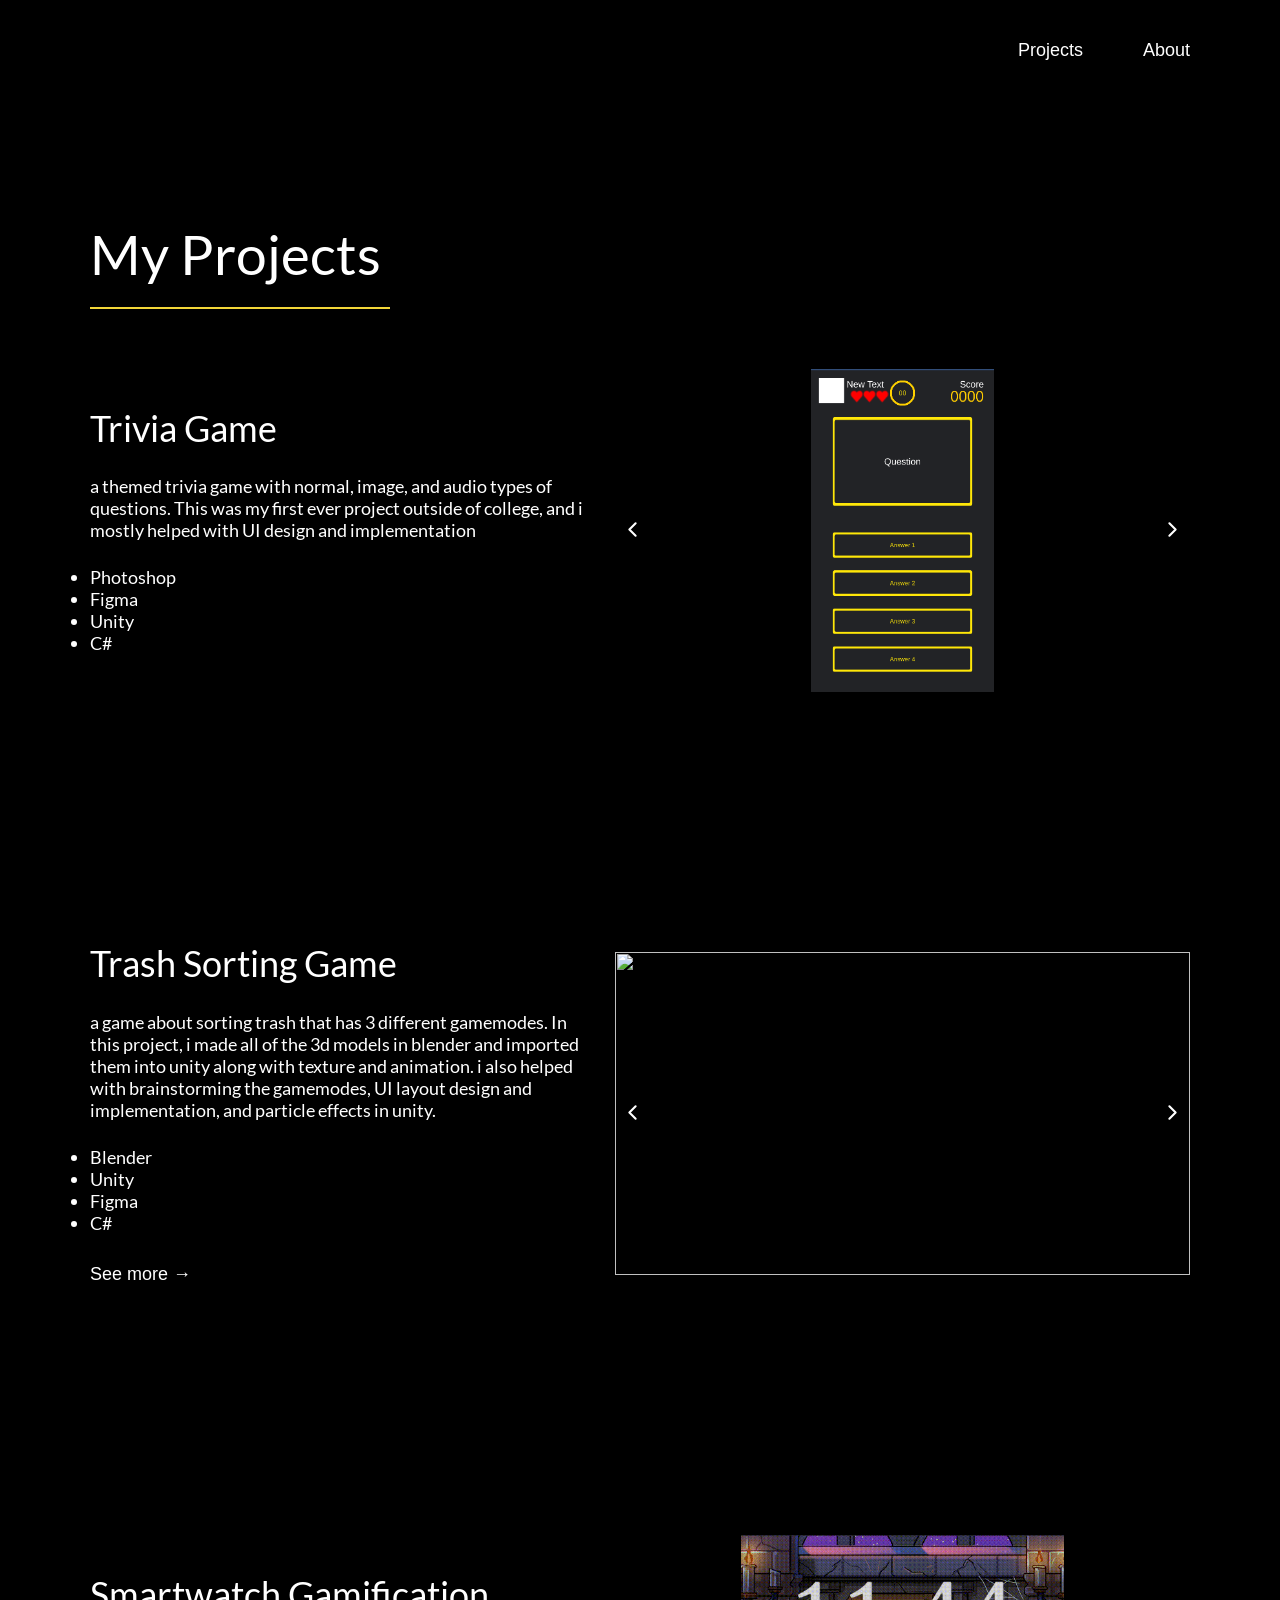
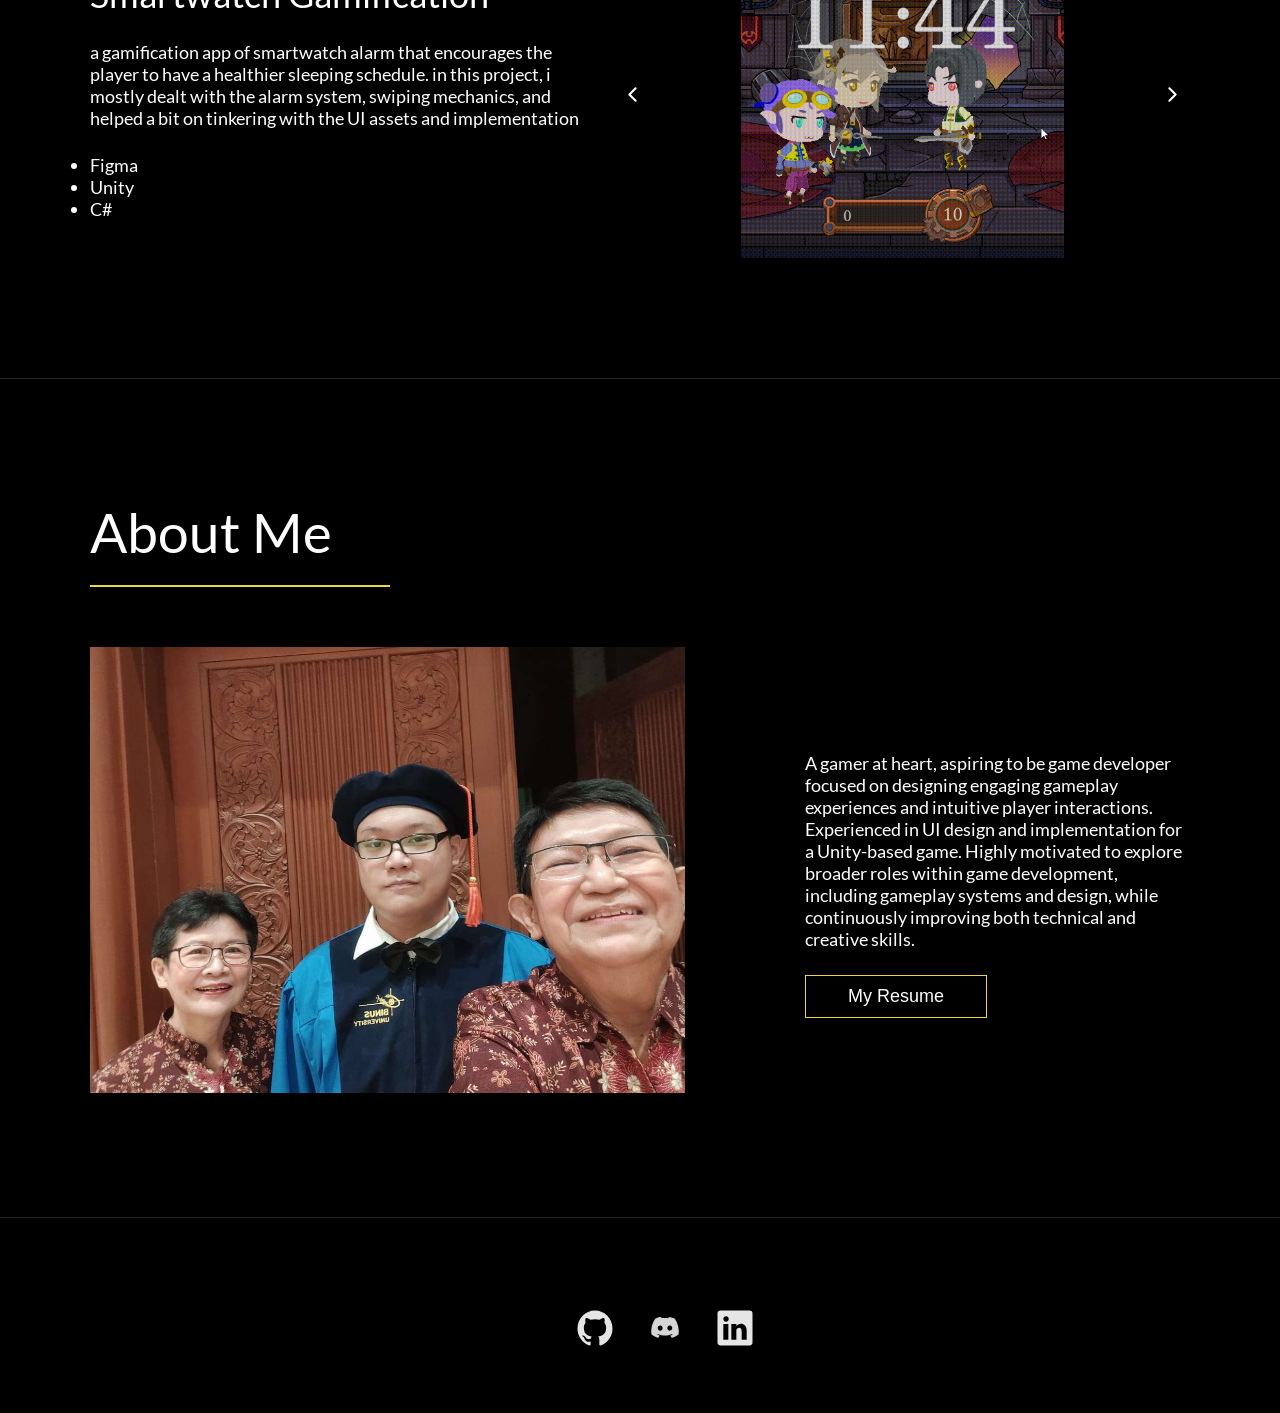
==== commit 834e3585: "bug fixed, implemented images & gifs the arrows could do better? DP2 got a crazy file size when conv" ====
--- a/index.html
+++ b/index.html
@@ -5,6 +5,7 @@
     <meta name="viewport" content="width=device-width, initial-scale=1.0">
     <title>Imanuel Eklesio | Game Developer | Indonesia, Jakarta</title>
     <link rel="stylesheet" href="style.css">
+    <script src="main.js"></script>
 </head>
 
 <body>
@@ -27,7 +28,7 @@
                     <div class="project-box">
                         <div class="project-text">
                             <h3>Trivia Game</h3>
-                            <p>a themed trivia game with normal, image, and audio types of questions. This was my first ever project outside of college, and i mostly helped with UI design</p>
+                            <p>a themed trivia game with normal, image, and audio types of questions. This was my first ever project outside of college, and i mostly helped with UI design and implementation</p>
                             <ul>
                                 <li>Photoshop</li>
                                 <li>Figma</li>
@@ -42,22 +43,16 @@
                             <div class="project-slides">
                                 <div class="slider">
                                     <div class="slide active">
-                                        <img src="" alt="">
+                                        <img src="./images/T1.png" alt="">
                                     </div>
                                     <div class="slide">
-                                        <img src="" alt="">
+                                        <img src="./images/T2.png" alt="">
                                     </div>
                                     <div class="slide">
-                                        <img src="" alt="">
+                                        <img src="./images/T3.png" alt="">
                                     </div>
                                     <div class="slide">
-                                        <img src="" alt="">
-                                    </div>
-                                    <div class="slide">
-                                        <img src="" alt="">
-                                    </div>
-                                    <div class="slide">
-                                        <img src="" alt="">
+                                        <img src="./images/T4.png" alt="">
                                     </div>
                                 </div>
                                 <button class="slider-button prev"><svg viewBox="0 0 24 24"> <polyline points="15 18 9 12 15 6"></polyline></svg></button>
@@ -68,37 +63,28 @@
                     <div class="project-box">
                         <div class="project-text">
                             <h3>Trash Sorting Game</h3>
-                            <p>a game about sorting trash that has 3 different gamemodes. In this project, i made all of the 3d models in blender and imported them into unity along with texture. i also helped with brainstorming the gamemodes and simple UI layout implementation </p>
+                            <p>a game about sorting trash that has 3 different gamemodes. In this project, i made all of the 3d models in blender and imported them into unity along with texture and animation. i also helped with brainstorming the gamemodes, UI layout design and implementation, and particle effects in unity. </p>
                             <ul>
                                 <li>Blender</li>
                                 <li>Unity</li>
                                 <li>Figma</li>
                                 <li>C#</li>
                             </ul>
-                            <!--<div class="work-links">
-                                <a class="link" href="project-2.html" target="_self" title="details">See more <span>&rarr;</span></a>
-                            </div>-->
+                            <div class="project-links">
+                                <a class="link" href="https://ailesnoires.itch.io/dis-and-sep" target="_self" title="details">See more <span>&rarr;</span></a>
+                            </div>
                         </div>
                          <div class="project-image-box">
                             <div class="project-slides">
                                 <div class="slider">
                                     <div class="slide active">
-                                        <img src="" alt="">
+                                        <img src="./gifs/DP1.gif" alt="">
                                     </div>
                                     <div class="slide">
-                                        <img src="" alt="">
+                                        <img src="./images/DP2.png" alt="">
                                     </div>
                                     <div class="slide">
-                                        <img src="" alt="">
-                                    </div>
-                                    <div class="slide">
-                                        <img src="" alt="">
-                                    </div>
-                                    <div class="slide">
-                                        <img src="" alt="">
-                                    </div>
-                                    <div class="slide">
-                                        <img src="" alt="">
+                                        <img src="./gifs/DP3.gif" alt="">
                                     </div>
                                 </div>
                                 <button class="slider-button prev"><svg viewBox="0 0 24 24"> <polyline points="15 18 9 12 15 6"></polyline></svg></button>
@@ -122,23 +108,10 @@
                             <div class="project-slides">
                                 <div class="slider">
                                     <div class="slide active">
-                                        <img src="" alt="">
+                                        <img src="./gifs/AC1.gif" alt="">
                                     </div>
                                     <div class="slide">
-                                        <img src="" alt="">
-                                    </div>
-                                    <div class="slide">
-                                        <img src="" alt="">
-                                    </div>
-                                    <div class="slide">
-                                        <img src="" alt="">
-                                    </div>
-                                    <div class="slide">
-                                        <img src="" alt="">
-                                    </div>
-                                    <div class="slide">
-                                        <img src="" alt="">
-                                    </div>
+                                        <img src="./gifs/AC2.gif" alt="">
                                 </div>
                                 <button class="slider-button prev"><svg viewBox="0 0 24 24"> <polyline points="15 18 9 12 15 6"></polyline></svg></button>
                                 <button class="slider-button next"><svg viewBox="0 0 24 24"> <polyline points="9 6 15 12 9 18"></polyline></svg></button>
@@ -171,11 +144,11 @@
                 <h2>About Me</h2>
                 <div class="about-content">
                     <div class="about-text">
-                        <p>Creative and driven aspiring game developer focused on designing engaging gameplay experiences and intuitive player interactions. Experienced in UI design and implementation for a Unity-based game. Highly motivated to explore broader roles within game development, including gameplay systems and design, while continuously improving both technical and creative skills.</p>
+                        <p>A gamer at heart, aspiring to be game developer focused on designing engaging gameplay experiences and intuitive player interactions. Experienced in UI design and implementation for a Unity-based game. Highly motivated to explore broader roles within game development, including gameplay systems and design, while continuously improving both technical and creative skills.</p>
                         <a href="Imanuel Eklesio Resume.pdf" download class="btn">My Resume</a>
                     </div>
                     <div class="about-photo">
-                        <a href="" alt=''></a>
+                        <img src="./images/profile.jpg" alt='Profile photo'>
                     </div>
                 </div>
             </div>
@@ -209,7 +182,7 @@
                 </li>
                 <li class="footer__social-link-item">
                     <a href="https://www.linkedin.com/in/imanuel-eklesio" target="_blank" title="Link to Linkedin Profile">
-                        <img src="/images/linkedin.svg" class="footer-social-image" alt="Linkedin">
+                        <img src="./images/linkedin.svg" class="footer-social-image" alt="Linkedin">
                     </a>
                 </li>
             </ul>
--- a/style.css
+++ b/style.css
@@ -297,10 +297,15 @@
     }
 }
 
-/*.project-links{
+.link:hover{
+    color: var(--yellow);
+}
+
+.project-links{
+    margin-top: var(--gutter-normal);
     display: flex;
     align-items: center;
-}*/
+}
 
 .project-text{
     flex: 0 0 45%;
@@ -317,44 +322,44 @@
     position: relative;
     aspect-ratio: 16 / 9;
     overflow: hidden;
-    outline: 2px solid red;
-}
-
-.project-slides {
-  position: relative;
-  width: 100%;
-  height: 100%;
+}
+
+.project-slides{
+    position: relative;
+    width: 100%;
+    height: 100%;
 }
 
 .slider{
     width: 100%;
     height: 100%;
     position: relative;
-}
-
-.slide {
-  position: absolute;
-  width: 100%;
-  height: 100%;
-  opacity: 0;
-  transition: opacity 0.3s;
-}
-
-.slide.active {
-  opacity: 1;
+    inset: 0;
+}
+
+.slide{
+    position: absolute;
+    width: 100%;
+    height: 100%;
+    opacity: 0;
+    transition: opacity 0.3s;
+}
+
+.slide.active{
+    opacity: 1;
 }
 
 .slide img,
-.slide video {
-  width: 100%;
-  height: 100%;
-  object-fit: contain;
-}
-
-@media(min-width: 901px) {
+.slide video{
+    width: 100%;
+    height: 100%;
+    object-fit: contain;
+}
+
+@media(min-width: 901px){
     .slider{
         flex: 1;
-        margin: 0 0 0 10rem;
+        margin: 0;
     }
 }
 
@@ -373,7 +378,7 @@
     }
 }
 
-.about-photo-container{
+.about-photo{
     margin-bottom: var(--gutter-normal);
 }
 
@@ -382,7 +387,7 @@
         flex: 0 0 35%;
     }
     
-    .about-photo-container{
+    .about-photo{
         flex: 1;
         margin: 0 var(--gutter-huge) 0 0;
     }
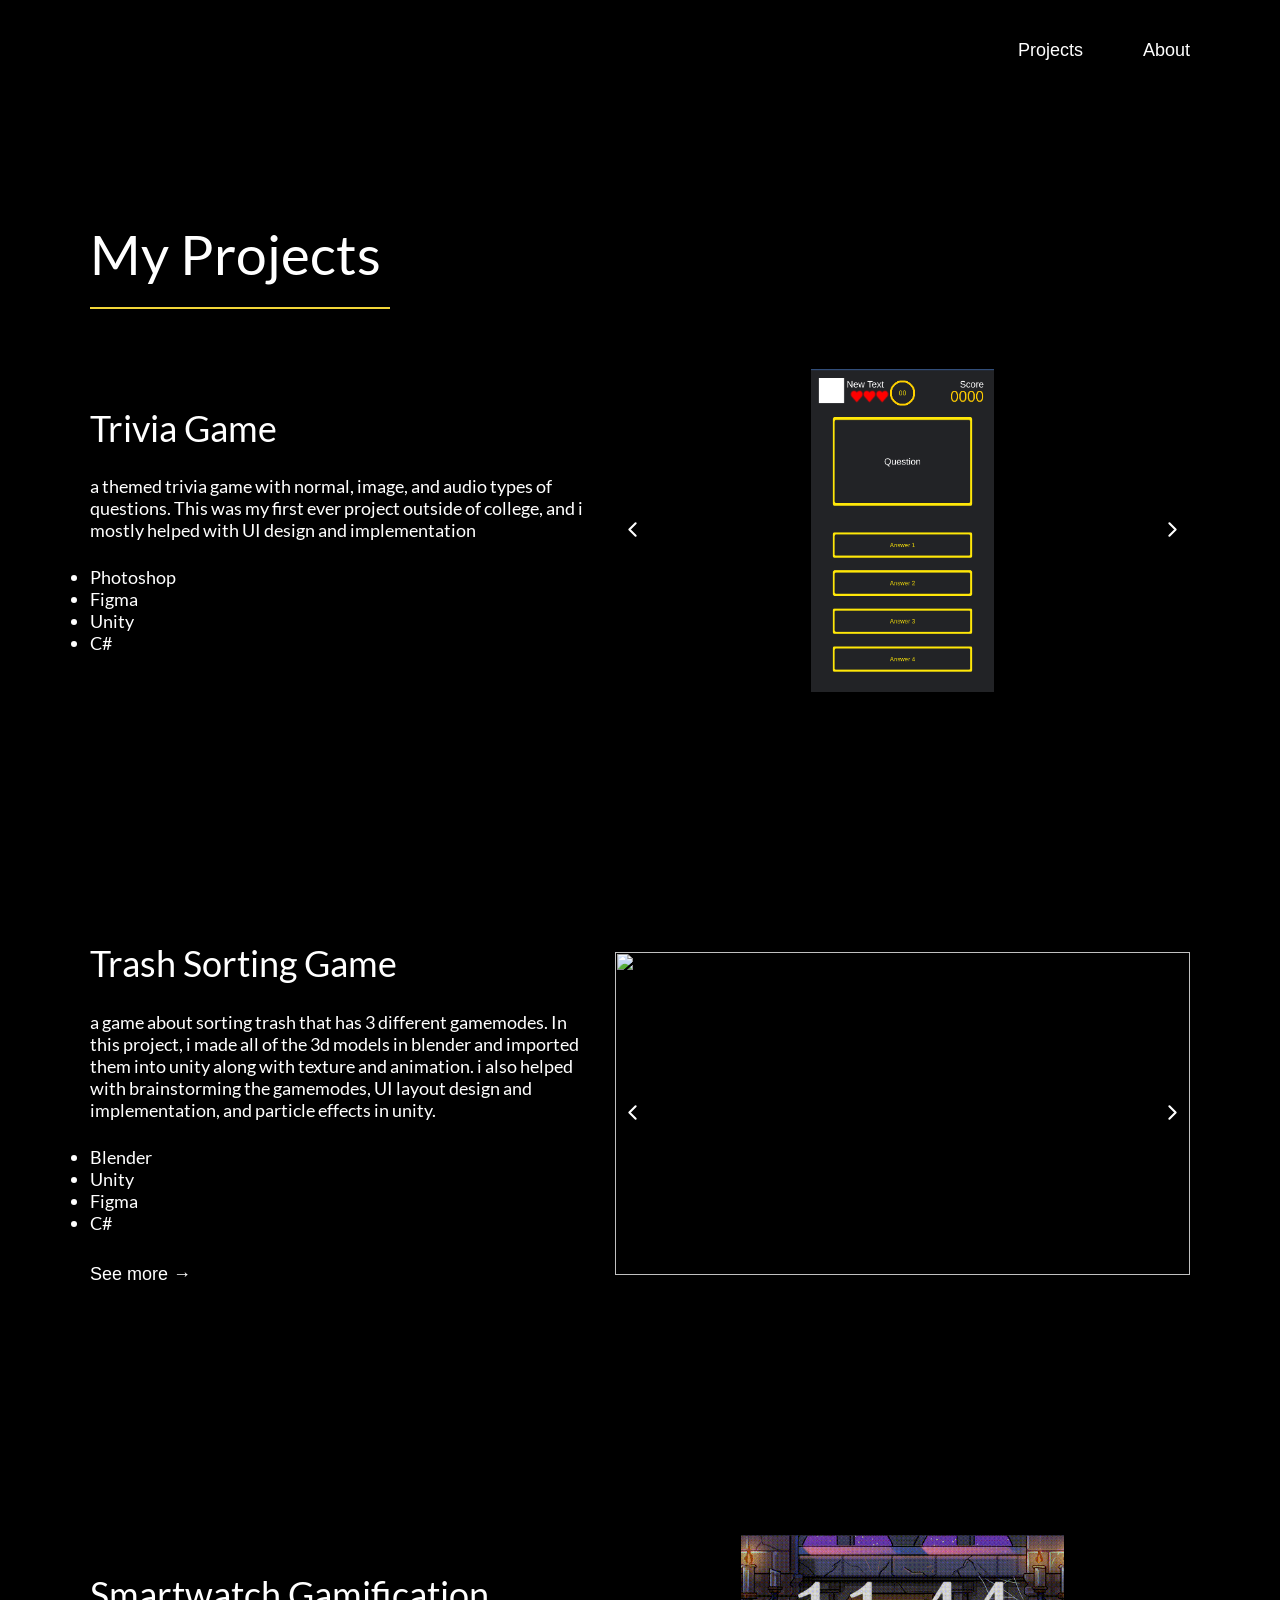
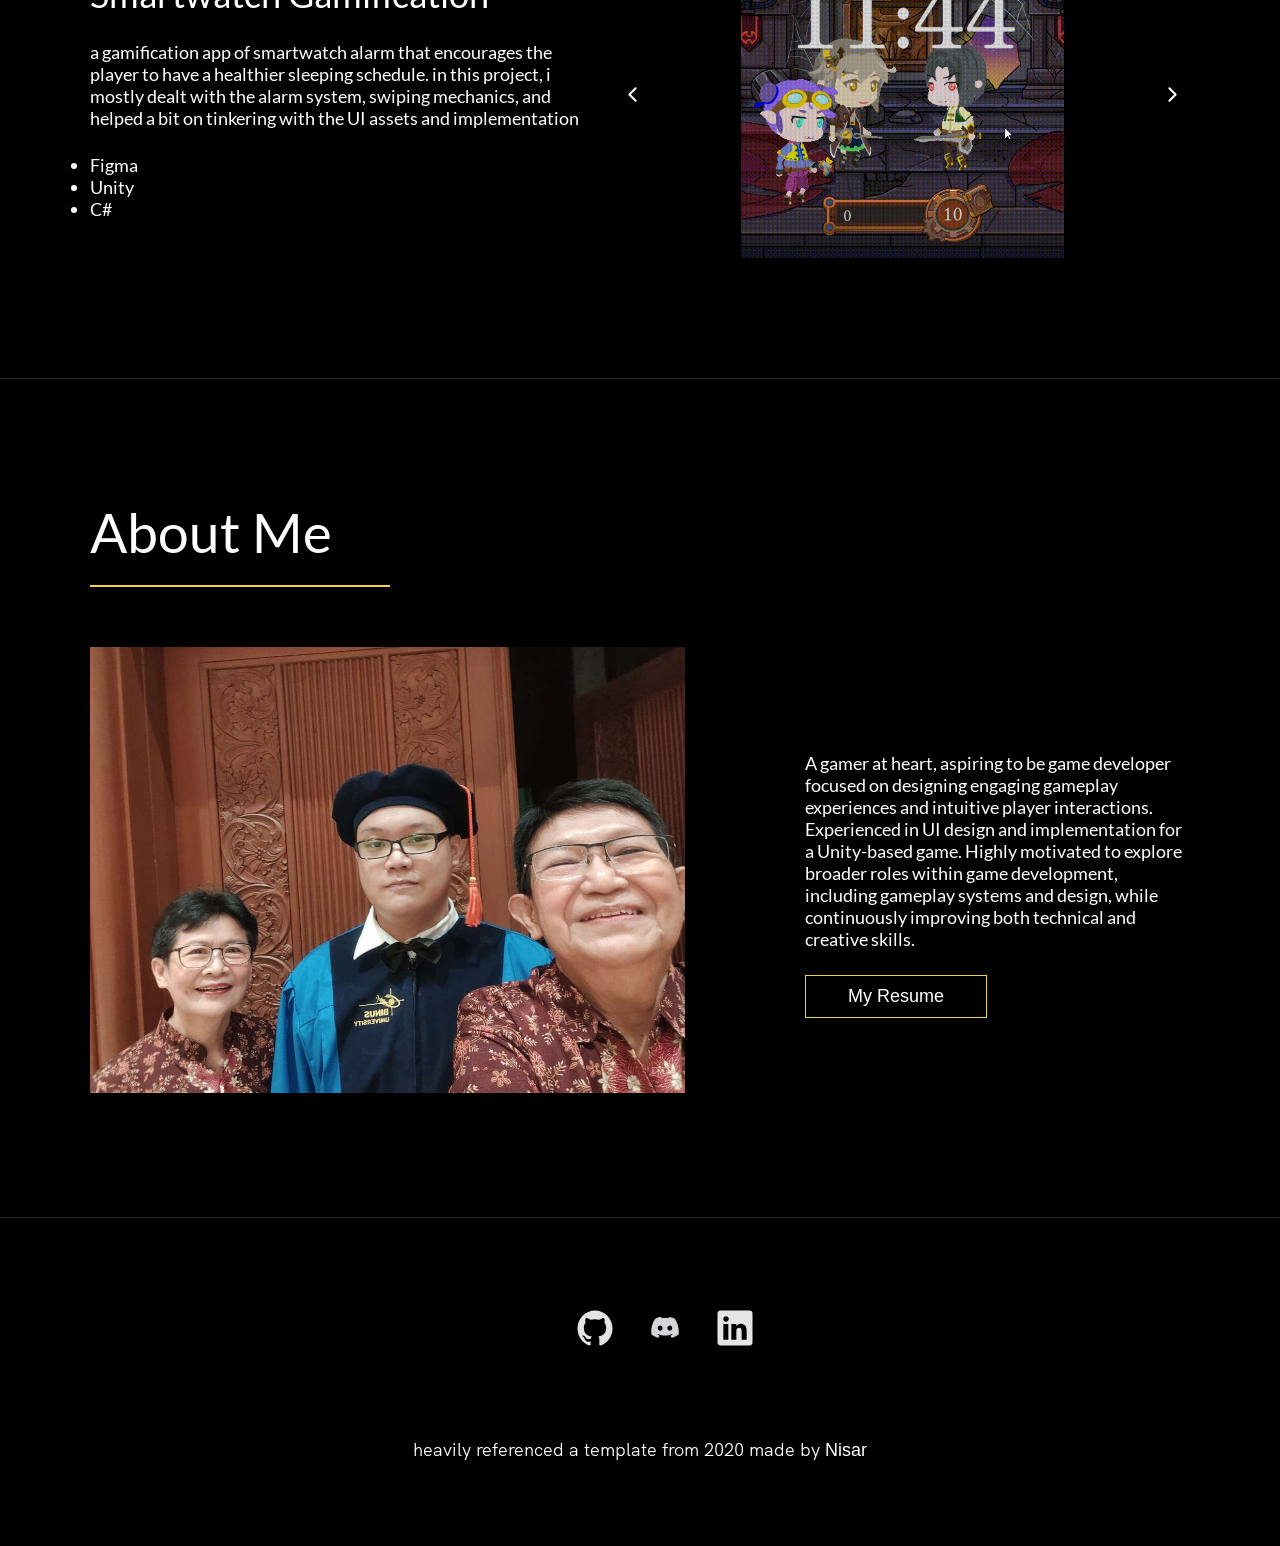
==== commit 8cc01320: "reference" ====
--- a/index.html
+++ b/index.html
@@ -187,6 +187,9 @@
                 </li>
             </ul>
         </div>
+        <div class="reference">
+            <p>heavily referenced a template from 2020 made by <a href="https://nisar.dev">Nisar<a></p>
+        </div> 
     </footer>
 </body>
 </html>
--- a/style.css
+++ b/style.css
@@ -3,6 +3,13 @@
     font-style: normal;
     font-weight: 400;
     src: url('./fonts/Lato-Regular.ttf') format('truetype');
+}
+
+@font-face {
+    font-family: 'Hk Grotesk';
+    font-style: normal;
+    font-weight: 400;
+    src: url('./fonts/HKGrotesk-Regular.woff') format('woff');
 }
 
 @font-face{
@@ -416,7 +423,12 @@
     height: 4rem;
 }
 
-
+.reference{
+    display: flex;
+    justify-content: center;
+    padding: var(--gutter-normal);
+    font-family: 'Hk Grotesk';
+}
 
 @media(max-width: 500px){
     .footer{
